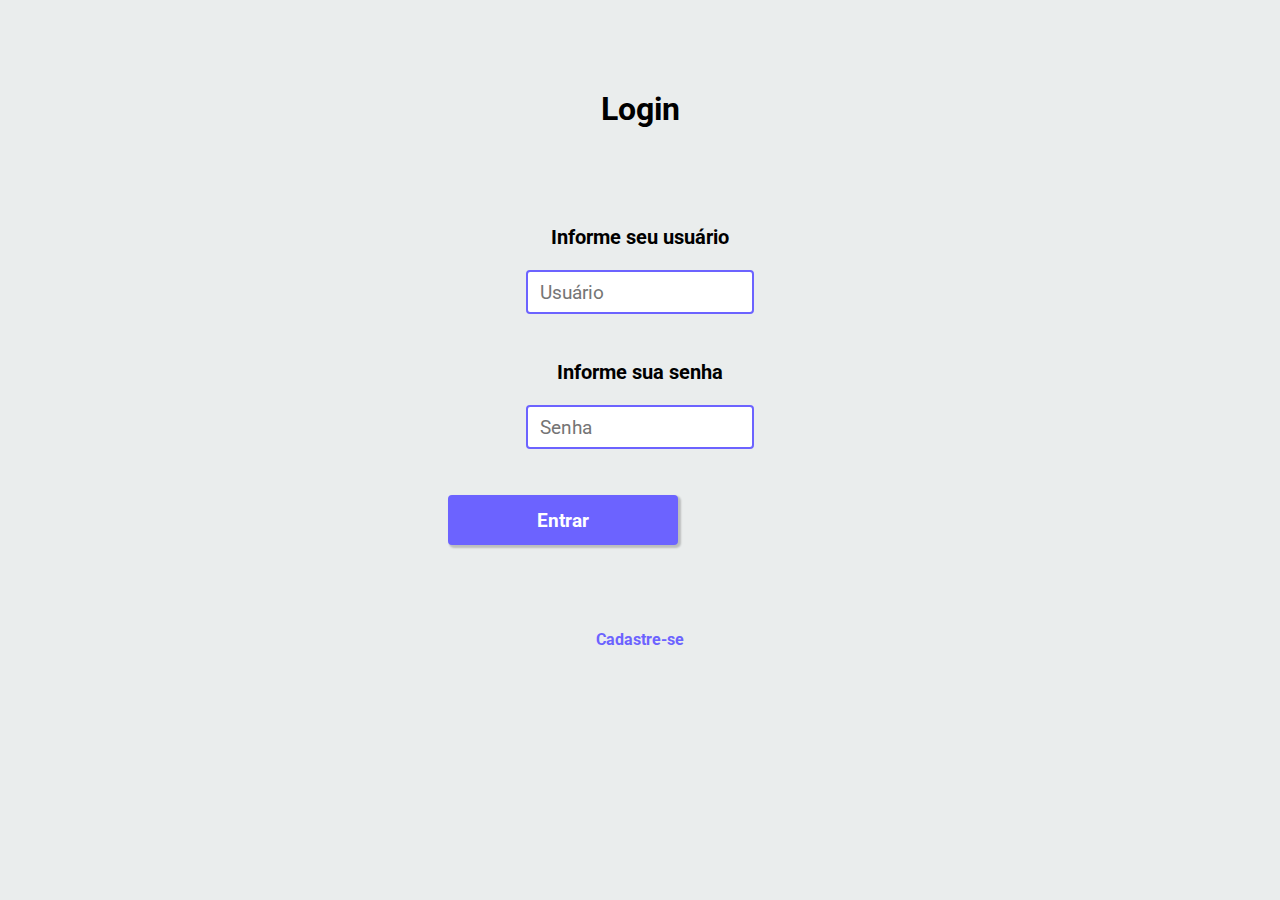
==== index.html @ 859b7a73 "Estrutura de folder pronta" ====
<!DOCTYPE html>
<html>
<head>
    <meta charset="UTF-8">
    <meta name="viewport" content="width=device-width, initial-scale=1.0">
    <link rel="stylesheet" href="css/style.css">
    <title>Login</title>

    <script type="text/javascript">
        function mostrar(){ 
        
        var user = document.getElementById("user-login").value;
        var password = document.getElementById('password-login').value;
        
        alert("Usuario:"+ " " + user + " " + "senha:" + " " + password );
    }
    </script>

</head>
<body>
    <div class="main">
        <h1>Login</h1>
        <form id="formulario">
            <label class="user-login-lbl">Informe seu usuário</label>
            <input type="text" id="user-login" class="user-login-field" placeholder="Usuário">

            <label class="password-login-lbl">Informe sua senha</label>
            <input type="password" id="password-login" class="password-login-field" placeholder="Senha">

            <button class="login-btn" onclick="mostrar()">Entrar</button>
        </form>

        <a href="./cadastro.html">Cadastre-se</a>
    </div>
    
</body>
</html>
---- css/style.css ----
@import url('https://fonts.googleapis.com/css2?family=Roboto:wght@100;300;400;500&display=swap');

* {
  margin: 0px;
  font-family: Roboto, sans-serif;
}

body {
  background-color: #EAEDED;
}

* {
  margin: 0;
  padding: 0;
  font-family: 'Roboto', sans-serif;
  transition: 0.3s;
}

.main {
  width: 100%;
  height: 100vh;
  display: -webkit-box;
  display: -ms-flexbox;
  display: flex;
  -webkit-box-pack: center;
      -ms-flex-pack: center;
          justify-content: center;
  -webkit-box-align: center;
      -ms-flex-align: center;
          align-items: center;
  -webkit-box-orient: vertical;
  -webkit-box-direction: normal;
      -ms-flex-direction: column;
          flex-direction: column;
}

.main label {
  color: #000;
  font-weight: bold;
  font-size: 20px;
}

.main form {
  width: 80%;
  height: 100px;
  display: -webkit-box;
  display: -ms-flexbox;
  display: flex;
  -webkit-box-pack: center;
      -ms-flex-pack: center;
          justify-content: center;
  -webkit-box-align: center;
      -ms-flex-align: center;
          align-items: center;
}

.main input {
  width: 200px;
  height: 40px;
  border: solid 2px #6C63FF;
  padding: 0 12px;
  border-radius: 4px;
  font-size: 1.2em;
  outline: none;
  -webkit-transition: all 0.2s;
  transition: all 0.2s;
  color: #000;
}

.main button {
  width: 230px;
  height: 50px;
  outline: none;
  background-color: #6C63FF;
  color: #FFF;
  border: solid 2px #6C63FF;
  border-radius: 4px;
  font-size: 1.2em;
  font-weight: bold;
  cursor: pointer;
  align-items: center;
  box-shadow: 2px 2px 2px 1px rgba(0, 0, 0, 0.2);
}

.main form button:active {
  -webkit-transform: scale(0.99);
          transform: scale(0.99);
  -webkit-transform-origin: center;
          transform-origin: center;
}

h1{
    color: #000;
    position: absolute;
    top: 10%;
}

.user-login-lbl{
    position: absolute;
    top: 25%;
}

.user-login-field{
    position: absolute;
    top: 30%;
}

.password-login-lbl{
    position: absolute;
    top: 40%;
}

.password-login-field{
    position: absolute;
    top: 45%;
}

.login-btn{
    position: absolute;
    top: 55%;
    left: 35%;
}

.mostrar-btn{
    position: absolute;
    top: 55%;
    left: 52%;
}

a {
  position: absolute;
  top: 70%;
  font-weight: bold;
  color: #6C63FF;
  text-decoration: none;
}
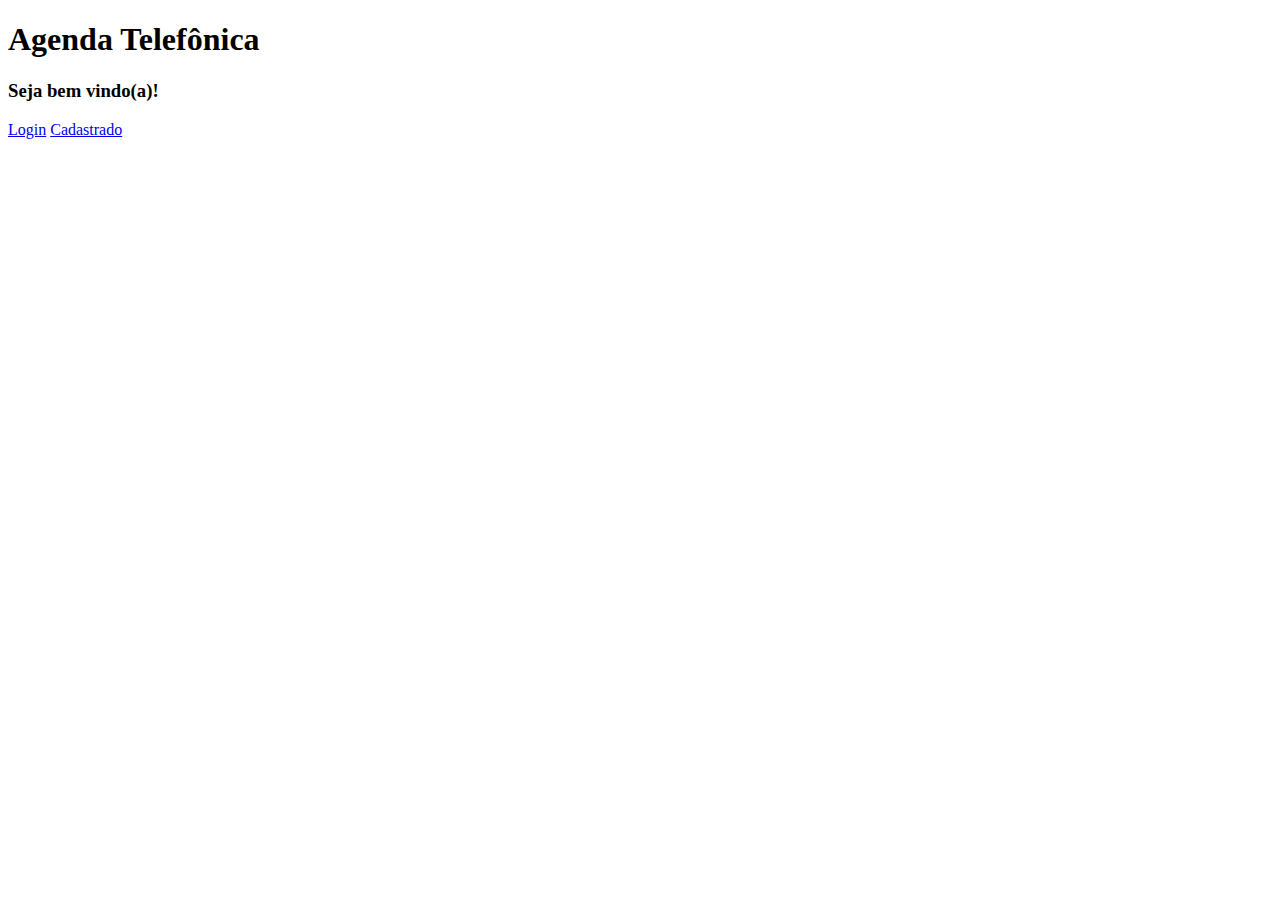
==== commit e0c48dca: "Sistema de de autenticação quase pronto" ====
--- a/index.html
+++ b/index.html
@@ -7,30 +7,28 @@
     <title>Login</title>
 
     <script type="text/javascript">
-        function mostrar(){ 
-        
-        var user = document.getElementById("user-login").value;
-        var password = document.getElementById('password-login').value;
-        
-        alert("Usuario:"+ " " + user + " " + "senha:" + " " + password );
-    }
-    </script>
-
+        window.onload = function(){
+          firebase.auth().onAuthStateChanged(function(user) {
+        if (user) {
+          window.location.href = "/html/logado.html";
+        } 
+      });
+        }
+        </script>
 </head>
 <body>
     <div class="main">
-        <h1>Login</h1>
-        <form id="formulario">
-            <label class="user-login-lbl">Informe seu usuário</label>
-            <input type="text" id="user-login" class="user-login-field" placeholder="Usuário">
 
-            <label class="password-login-lbl">Informe sua senha</label>
-            <input type="password" id="password-login" class="password-login-field" placeholder="Senha">
+        <h1>Agenda Telefônica</h1>
+        <h3>Seja bem vindo(a)! </h3>
+        <div id="formulario">
+            <a id="box" href="/html/login.html" >Login</a>
+            <a id="box" href="/html/cadastro.html">Cadastrado</a>         
+      
 
-            <button class="login-btn" onclick="mostrar()">Entrar</button>
-        </form>
+        </div>
 
-        <a href="./cadastro.html">Cadastre-se</a>
+
     </div>
     
 </body>
